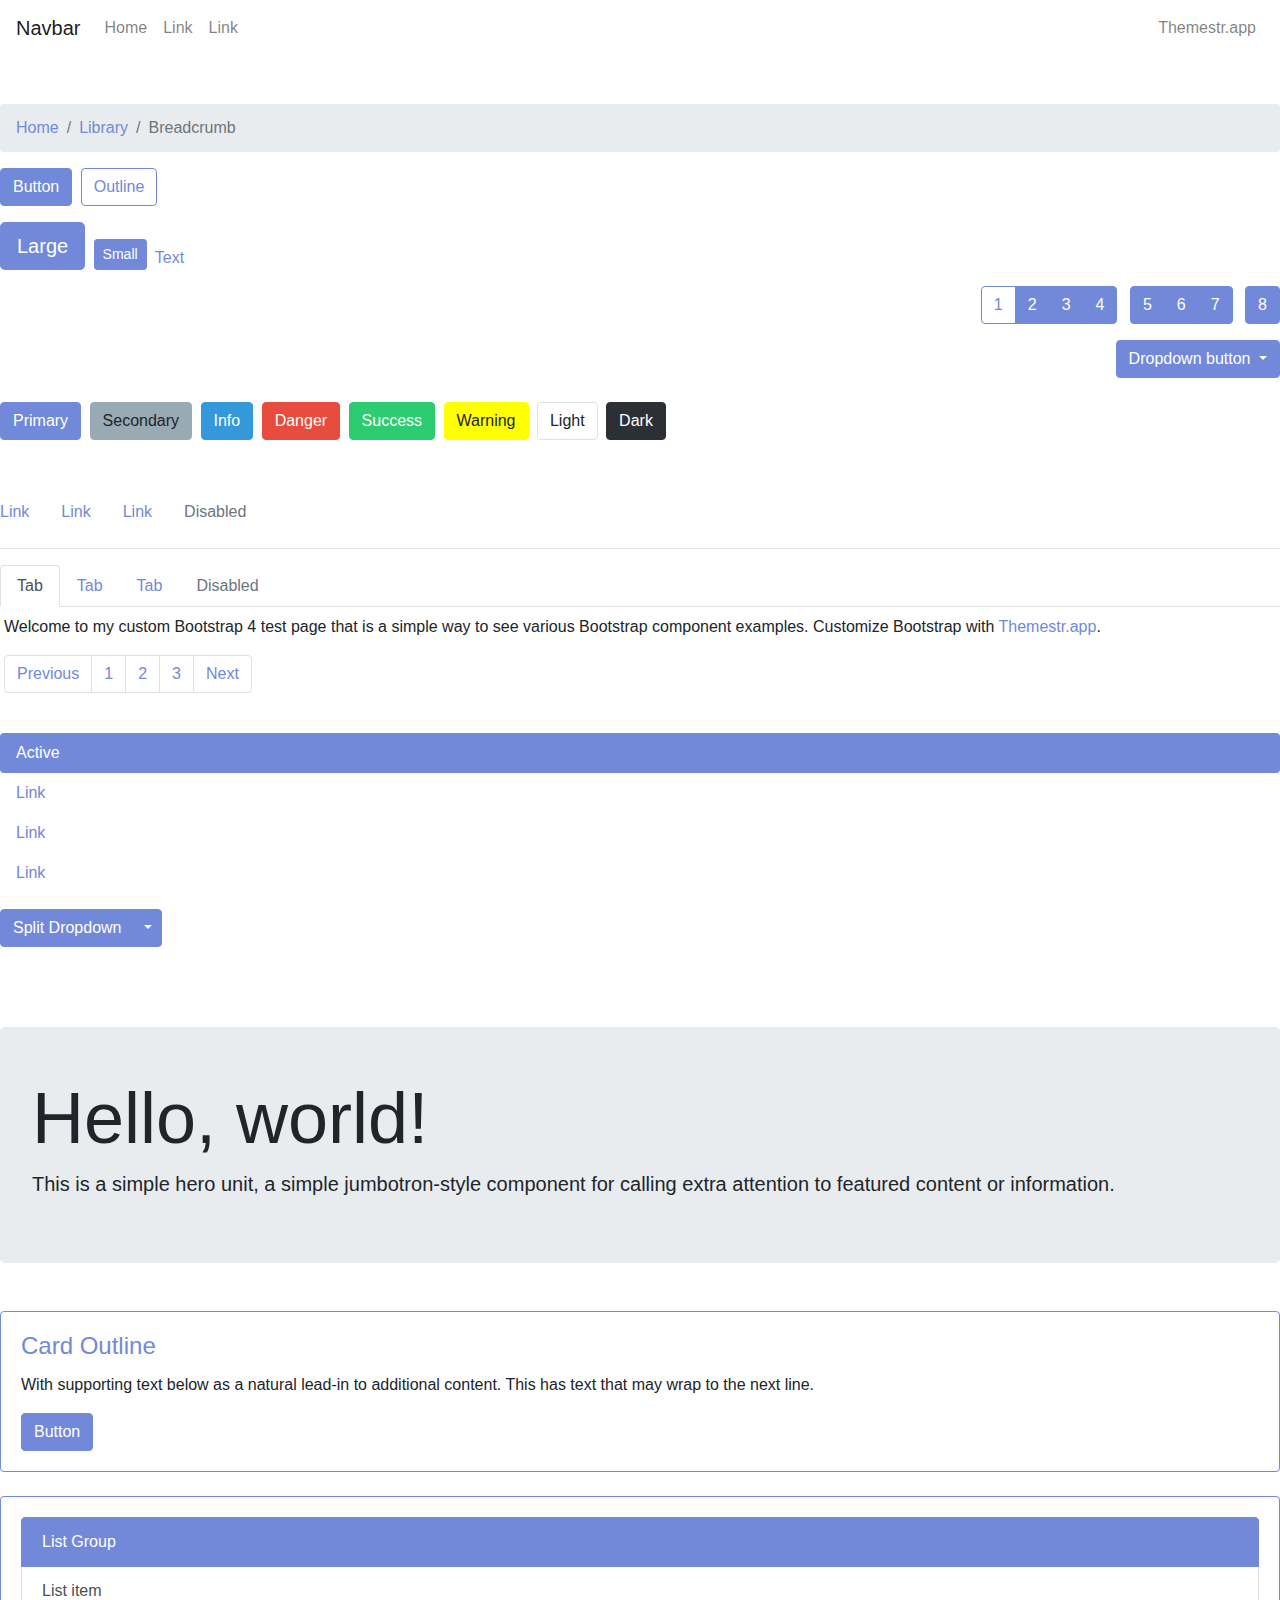
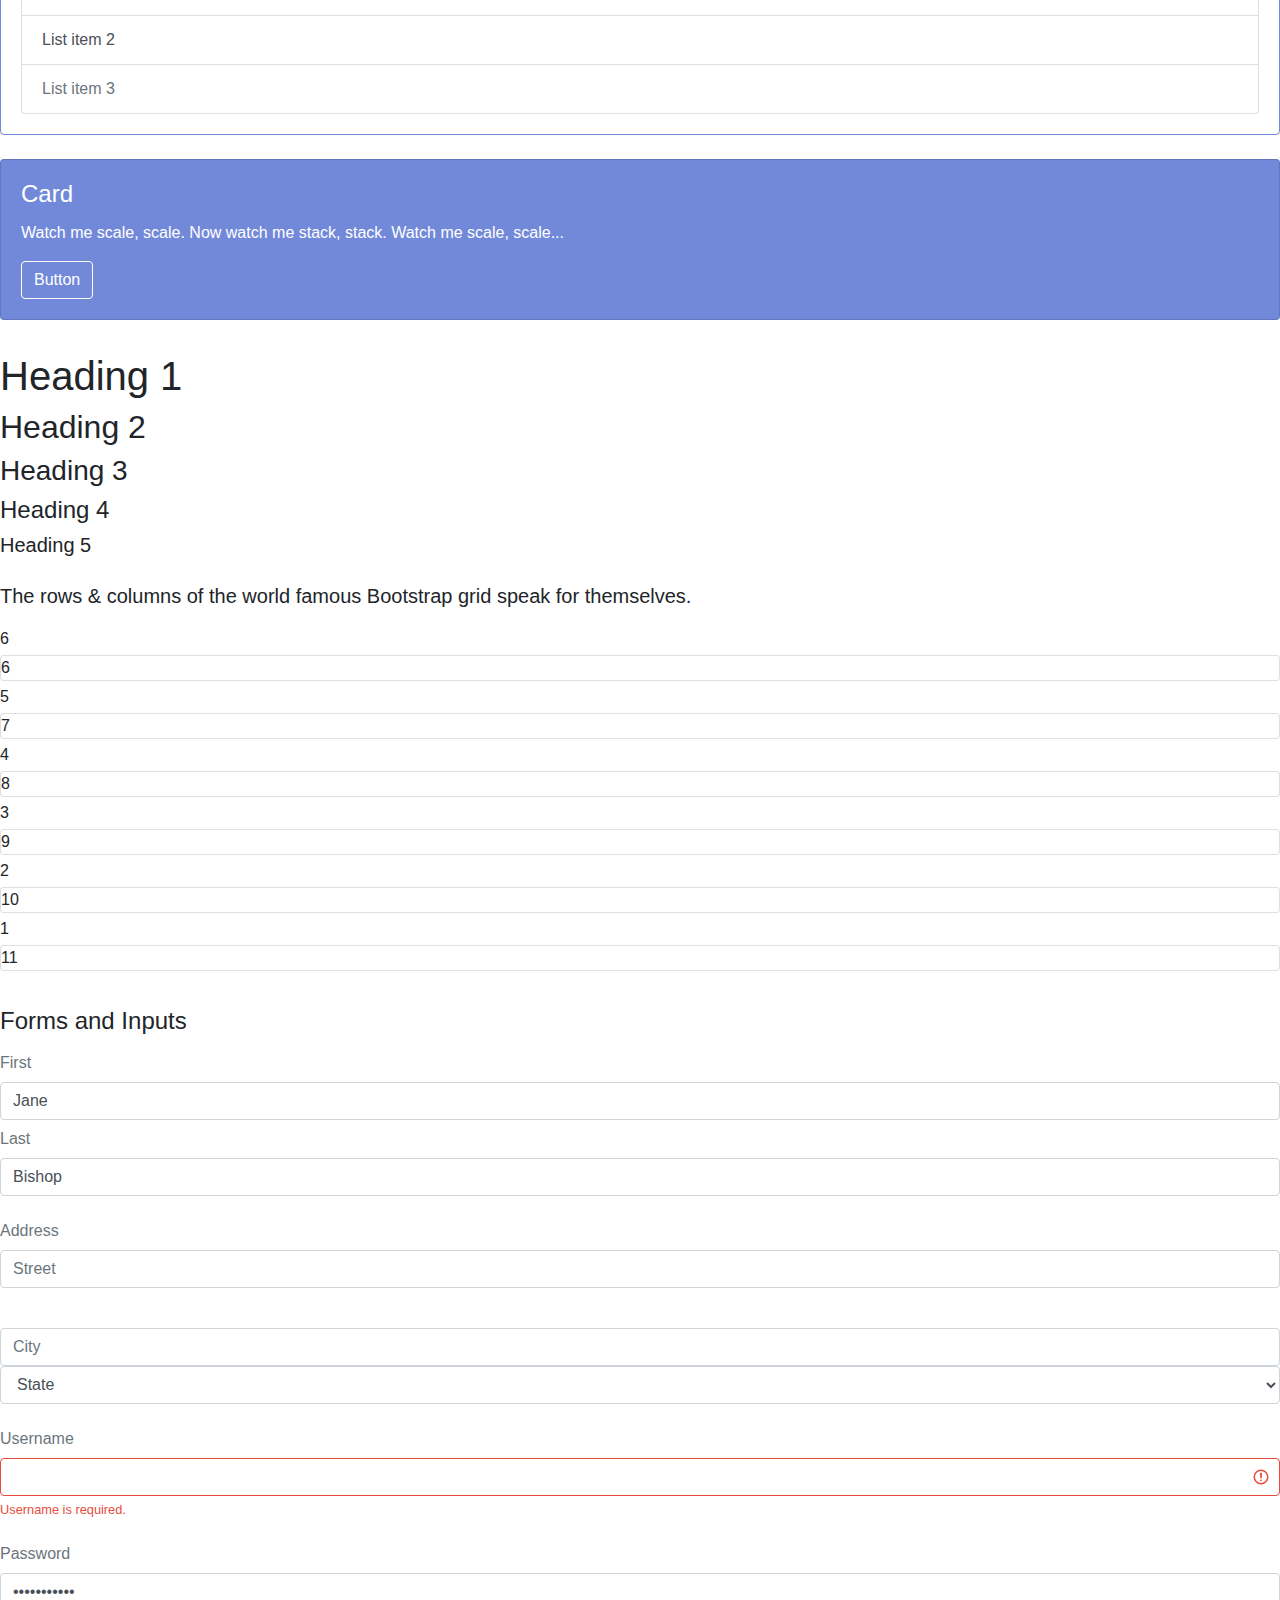
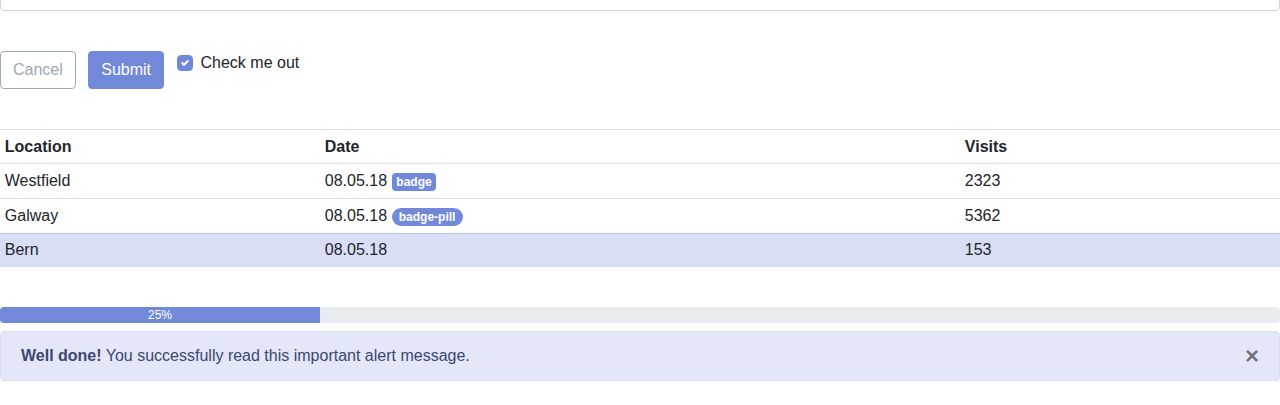
==== demo.html @ 594315ea "init" ====
<!DOCTYPE html>
<html lang="en">
<head>
    <meta charset="UTF-8">
    <meta http-equiv="X-UA-Compatible" content="IE=edge">
    <meta name="viewport" content="width=device-width, initial-scale=1.0">
    <title>Document</title>
    <link rel="stylesheet" href="v4/bootstrap.min.css">
</head>
<body>
    <div class="flex-grow-1 d-flex flex-column">
        <nav class="navbar navbar-expand-md navbar-light bg-light navbar-expand-md">
            <a class="navbar-brand" href="#">Navbar</a>
            <ul class="navbar-nav w-100">
                <li class="nav-item"><a href="#" class="nav-link">Home</a></li>
                <li class="nav-item"><a href="#" class="nav-link">Link</a></li>
                <li class="nav-item"><a href="#" class="nav-link">Link</a></li>
                <li class="nav-item ml-md-auto"><a href="https://themestr.app/" class="nav-link">Themestr.app</a></li>
            </ul>
        </nav>
        <!-- /bootstrap nav -->
        <div class="container-fluid">
            <!-- bootstrap nav -->
            <div class="row">
                <div class="col-xl-9 col-lg-10 mx-auto" id="content">
                    <div class="row">
                        <div class="col-md pt-5">
                            <section id="buttons" class="pb-2">
                                <div class="row">
                                    <div class="col-12">
    
                                        <!-- Breadcrumb -->
                                        <nav aria-label="breadcrumb">
                                            <ol class="breadcrumb">
                                                <li class="breadcrumb-item"><a href="#">Home</a></li>
                                                <li class="breadcrumb-item"><a href="#">Library</a></li>
                                                <li class="breadcrumb-item active" aria-current="page">Breadcrumb</li>
                                            </ol>
                                        </nav>
    
                                    </div>
                                    <div class="col-lg-4">
                                        <div class="pb-3">
                                            <button type="button" class="btn btn-primary mr-1">Button</button>
                                            <button type="button" class="btn btn-outline-primary">Outline</button>
                                        </div>
                                        <div class="pb-3">
                                            <!-- Large Button -->
                                            <button type="button"
                                                class="btn btn-primary align-bottom btn-lg mr-1">Large</button>
    
                                            <!-- Small Button -->
                                            <button type="button"
                                                class="btn btn-primary align-bottom btn-sm mr-1">Small</button>
    
                                            <!-- Link -->
                                            <a href="#">Text</a>
                                        </div>
                                    </div>
                                    <div class="col-lg-8 text-right">
    
                                        <!-- Button toolbar -->
                                        <div class="btn-toolbar d-inline-block mb-3" role="toolbar"
                                            aria-label="Toolbar with button groups">
                                            <div class="btn-group mr-2" role="group" aria-label="First group">
                                                <button type="button" class="btn btn-outline-primary">1</button>
                                                <button type="button" class="btn btn-primary">2</button>
                                                <button type="button" class="btn btn-primary">3</button>
                                                <button type="button" class="btn btn-primary">4</button>
                                            </div>
                                            <div class="btn-group mr-2" role="group" aria-label="Second group">
                                                <button type="button" class="btn btn-primary">5</button>
                                                <button type="button" class="btn btn-primary">6</button>
                                                <button type="button" class="btn btn-primary">7</button>
                                            </div>
                                            <div class="btn-group" role="group" aria-label="Third group">
                                                <button type="button" class="btn btn-primary">8</button>
                                            </div>
                                        </div>
    
                                        <!-- Dropdown Button -->
                                        <div class="dropdown">
                                            <button class="btn btn-primary dropdown-toggle" type="button"
                                                id="dropdownMenuButton" data-toggle="dropdown" aria-haspopup="true"
                                                aria-expanded="false">
                                                Dropdown button
                                            </button>
                                            <div class="dropdown-menu" aria-labelledby="dropdownMenuButton">
                                                <a class="dropdown-item" href="#">Action</a>
                                                <a class="dropdown-item" href="#">Another action</a>
                                                <a class="dropdown-item" href="#">Something else here</a>
                                            </div>
                                        </div>
    
                                    </div>
                                    <div class="col-12 py-4">
                                        <button class="btn btn-primary mr-1 mb-1">Primary</button>
                                        <button class="btn btn-secondary mr-1 mb-1">Secondary</button>
                                        <button class="btn btn-info mr-1 mb-1">Info</button>
                                        <button class="btn btn-danger mr-1 mb-1">Danger</button>
                                        <button class="btn btn-success mr-1 mb-1">Success</button>
                                        <button class="btn btn-warning mr-1 mb-1">Warning</button>
                                        <button class="btn btn-light border mr-1 mb-1">Light</button>
                                        <button class="btn btn-dark mr-1 mb-1">Dark</button>
                                    </div>
                                </div>
                            </section>
    
                            <section id="navs" class="py-3">
                                <div class="row">
                                    <div class="col-lg-9 pb-4">
    
                                        <!-- Nav -->
                                        <ul class="nav">
                                            <li class="nav-item">
                                                <a class="nav-link pl-0" href="#">Link</a>
                                            </li>
                                            <li class="nav-item">
                                                <a class="nav-link" href="#">Link</a>
                                            </li>
                                            <li class="nav-item">
                                                <a class="nav-link" href="#">Link</a>
                                            </li>
                                            <li class="nav-item">
                                                <a class="nav-link disabled" href="#">Disabled</a>
                                            </li>
                                        </ul>
                                        <hr>
    
                                        <!-- Nav Tabs -->
                                        <ul class="nav nav-tabs">
                                            <li class="nav-item">
                                                <a class="nav-link active" href="#tab1" data-toggle="tab">Tab</a>
                                            </li>
                                            <li class="nav-item">
                                                <a class="nav-link" href="#tab2" data-toggle="tab">Tab</a>
                                            </li>
                                            <li class="nav-item">
                                                <a class="nav-link" href="#tab3" data-toggle="tab">Tab</a>
                                            </li>
                                            <li class="nav-item">
                                                <a class="nav-link disabled" href="#tab4" data-toggle="tab">Disabled</a>
                                            </li>
                                        </ul>
                                        <div class="tab-content px-1 pt-2">
                                            <div class="tab-pane active" id="tab1">
                                                <p>
                                                    Welcome to my custom Bootstrap 4 test page that is a simple way to see
                                                    various Bootstrap component examples. Customize Bootstrap with <a
                                                        href="https://themestr.app">Themestr.app</a>.
                                                </p>
                                                <nav aria-label="Page navigation example">
                                                    <ul class="pagination">
                                                        <li class="page-item"><a class="page-link" href="#">Previous</a>
                                                        </li>
                                                        <li class="page-item"><a class="page-link" href="#">1</a></li>
                                                        <li class="page-item"><a class="page-link" href="#">2</a></li>
                                                        <li class="page-item"><a class="page-link" href="#">3</a></li>
                                                        <li class="page-item"><a class="page-link" href="#">Next</a></li>
                                                    </ul>
                                                </nav>
                                            </div>
                                            <div class="tab-pane" id="tab2">2. Put a little content in your pane.</div>
                                            <div class="tab-pane" id="tab3">3. Put some more content in your pane here.
                                            </div>
                                        </div>
                                    </div>
                                    <div class="col-lg-3 pb-4">
    
                                        <!-- Vertical Nav -->
                                        <ul class="nav nav-pills flex-column mb-3">
                                            <li class="nav-item">
                                                <a class="nav-link active" href="#" data-toggle="popover"
                                                    data-trigger="hover" data-placement="top" data-title="Primary color"
                                                    data-content="Links and 'active' elements always use the primary color.">Active</a>
                                            </li>
                                            <li class="nav-item">
                                                <a class="nav-link" href="#">Link</a>
                                            </li>
                                            <li class="nav-item">
                                                <a class="nav-link" href="#">Link</a>
                                            </li>
                                            <li class="nav-item">
                                                <a class="nav-link" href="#">Link</a>
                                            </li>
                                        </ul>
    
    
                                        <!-- Dropdown Split Button -->
                                        <div class="btn-group mb-3">
                                            <button type="button" class="btn btn-primary btn-block">Split Dropdown</button>
                                            <button type="button"
                                                class="btn btn-primary dropdown-toggle dropdown-toggle-split"
                                                data-toggle="dropdown" aria-haspopup="true" aria-expanded="false">
                                                <span class="sr-only">Toggle Dropdown</span>
                                            </button>
                                            <div class="dropdown-menu dropdown-menu-right">
                                                <a class="dropdown-item" href="#">Action</a>
                                                <a class="dropdown-item" href="#">Link</a>
                                                <div class="dropdown-divider"></div>
                                                <a class="dropdown-item" href="#">Separated link</a>
                                            </div>
                                        </div>
                                    </div>
                                </div>
                            </section>
    
                            <section id="cards" class="bg-faded py-2">
                                <div class="d-flex my-3">
    
                                    <!-- Jumbotron -->
                                    <div class="jumbotron w-100 py-5 mx-auto">
                                        <h1 class="display-3">Hello, world!</h1>
                                        <p class="lead">This is a simple hero unit, a simple jumbotron-style component for
                                            calling extra attention to featured content or information.</p>
                                    </div>
    
                                </div>
                                <div class="row">
                                    <div class="col-xl-6 col-lg-4 mb-4">
    
                                        <!-- Card -->
                                        <div class="card border-primary h-100">
                                            <div class="card-body d-flex flex-column align-items-start">
                                                <h4 class="card-title text-primary">Card Outline</h4>
                                                <p class="card-text">With supporting text below as a natural lead-in to
                                                    additional content. This has text that may wrap to the next line.</p>
                                                <a href="#" class="btn btn-primary mt-auto">Button</a>
                                            </div>
                                        </div>
    
                                    </div>
                                    <div class="col-xl-6 col-lg-4 mb-4">
                                        <div class="card border-primary h-100">
                                            <div class="card-body">
    
                                                <!-- List Group -->
                                                <div class="list-group">
                                                    <a href="#" class="list-group-item list-group-item-action active">List
                                                        Group</a>
                                                    <a href="#" class="list-group-item list-group-item-action">List item</a>
                                                    <a href="#" class="list-group-item list-group-item-action">List item
                                                        2</a>
                                                    <a href="#" class="list-group-item list-group-item-action disabled">List
                                                        item 3</a>
                                                </div>
    
                                            </div>
                                        </div>
                                    </div>
                                    <div class="col-xl-12 col-lg-4 mb-4">
                                        <div class="card bg-primary text-white h-100">
                                            <div class="card-body d-flex flex-column align-items-start">
                                                <h4 class="card-title">Card</h4>
                                                <p class="card-text">Watch me scale, scale. Now watch me stack, stack. Watch
                                                    me scale, scale...</p>
                                                <a href="#" class="btn btn-primary border-white mt-auto">Button</a>
                                            </div>
                                        </div>
                                    </div>
                                </div>
                            </section>
    
                            <section>
                                <h1>Heading 1</h1>
                                <h2>Heading 2</h2>
                                <h3>Heading 3</h3>
                                <h4>Heading 4</h4>
                                <h5>Heading 5</h5>
                            </section>
    
                            <section id="grid" class="py-3">
                                <p class="lead">The rows &amp; columns of the world famous Bootstrap grid speak for
                                    themselves.</p>
                                <div class="row">
                                    <div class="col-sm-6">
                                        6
                                    </div>
                                    <div class="col-6">
                                        <div class="card my-1 bg-light">6</div>
                                    </div>
                                    <div class="col-sm-5">
                                        5
                                    </div>
                                    <div class="col-7">
                                        <div class="card my-1">7</div>
                                    </div>
                                    <div class="col-sm-4">
                                        4
                                    </div>
                                    <div class="col-8">
                                        <div class="card my-1">8</div>
                                    </div>
                                    <div class="col-sm-3">
                                        3
                                    </div>
                                    <div class="col-9">
                                        <div class="card my-1">9</div>
                                    </div>
                                    <div class="col-sm-2">
                                        2
                                    </div>
                                    <div class="col-10">
                                        <div class="card my-1">10</div>
                                    </div>
                                    <div class="col-sm-1">
                                        1
                                    </div>
                                    <div class="col-11">
                                        <div class="card my-1">11</div>
                                    </div>
                                </div>
                            </section>
    
                            <section id="forms" class="py-3">
                                <div class="row">
                                    <div class="col-md-12">
                                        <h4>Forms and Inputs</h4>
    
                                        <!-- Form -->
                                        <form role="form">
                                            <div class="form-group row">
                                                <label
                                                    class="col-md-2 col-form-label form-control-label text-muted">First</label>
                                                <div class="col-md-4">
                                                    <input class="form-control" type="text" value="Jane">
                                                </div>
                                                <label
                                                    class="col-md-1 col-form-label form-control-label text-muted">Last</label>
                                                <div class="col-md-5">
                                                    <input class="form-control" type="text" value="Bishop">
                                                </div>
                                            </div>
                                            <div class="form-group row">
                                                <label
                                                    class="col-lg-2 col-form-label form-control-label text-muted">Address</label>
                                                <div class="col-lg-10">
                                                    <input class="form-control" type="text" placeholder="Street">
                                                </div>
                                            </div>
                                            <div class="form-group row">
                                                <label
                                                    class="col-lg-2 col-form-label form-control-label text-muted"></label>
                                                <div class="col-lg-6">
                                                    <input class="form-control" type="text" placeholder="City">
                                                </div>
                                                <div class="col-lg-4">
                                                    <select class="form-control">
                                                        <option>State</option>
                                                        <option>AK</option>
                                                        <option>AZ</option>
                                                        <option>CA</option>
                                                        <option>CO</option>
                                                    </select>
                                                </div>
                                            </div>
                                            <div class="form-group row was-validated">
                                                <label
                                                    class="col-lg-2 col-form-label form-control-label text-muted">Username</label>
                                                <div class="col-lg-10">
                                                    <input class="form-control" type="text" required="">
                                                    <div class="invalid-feedback">
                                                        Username is required.
                                                    </div>
                                                </div>
                                            </div>
                                            <div class="form-group row">
                                                <label
                                                    class="col-lg-2 col-form-label form-control-label text-muted">Password</label>
                                                <div class="col-lg-10">
                                                    <input class="form-control" type="password" value="11111122333">
                                                </div>
                                            </div>
                                            <div class="form-group row">
                                                <label class="col-lg-2 col-form-label form-control-label"></label>
                                                <div class="col-lg-10">
                                                    <input type="reset" class="btn btn-outline-secondary mr-2"
                                                        value="Cancel">
                                                    <input type="button" class="btn btn-primary mr-2" value="Submit">
                                                    <div class="custom-control custom-checkbox d-inline">
                                                        <input type="checkbox" class="custom-control-input" id="customCheck"
                                                            checked="">
                                                        <label class="custom-control-label" for="customCheck">Check me
                                                            out</label>
                                                    </div>
                                                </div>
                                            </div>
                                        </form>
    
                                    </div>
                                </div>
                            </section>
    
                            <section id="more" class="py-2">
                                <div class="row">
                                    <div class="col-md-12">
                                        <div class="table-responsive">
                                            <table class="table table-hover table-sm">
                                                <tbody>
                                                    <tr>
                                                        <th class="w-25">Location</th>
                                                        <th class="w-50">Date</th>
                                                        <th class="w-25">Visits</th>
                                                    </tr>
                                                    <tr>
                                                        <td>Westfield</td>
                                                        <td>08.05.18 <span class="badge badge-primary">badge</span></td>
                                                        <td>2323</td>
                                                    </tr>
                                                    <tr>
                                                        <td>Galway</td>
                                                        <td>08.05.18 <span
                                                                class="badge badge-pill badge-primary">badge-pill</span>
                                                        </td>
                                                        <td>5362</td>
                                                    </tr>
                                                    <tr class="table-primary">
                                                        <td>Bern</td>
                                                        <td>08.05.18</td>
                                                        <td>153</td>
                                                    </tr>
                                                </tbody>
                                            </table>
                                        </div>
                                    </div>
                                    <div class="w-100 my-4"></div>
                                    <div class="col-md-12">
                                        <div class="progress mb-2">
                                            <div class="progress-bar bg-primary w-25" role="progressbar" aria-valuenow="25"
                                                aria-valuemin="0" aria-valuemax="100">25%</div>
                                        </div>
                                    </div>
                                    <div class="col-md-12">
    
                                        <!-- Alert -->
                                        <div class="alert alert-primary alert-dismissable show fade" role="alert">
                                            <button type="button" class="close" data-dismiss="alert" aria-label="Close">
                                                <span aria-hidden="true">×</span>
                                            </button>
                                            <strong>Well done!</strong> You successfully read this important alert message.
                                        </div>
                                    </div>
    
                                </div>
                            </section>
                        </div>
                    </div>
                </div>
            </div>
        </div>
    </div>
</body>
</html>
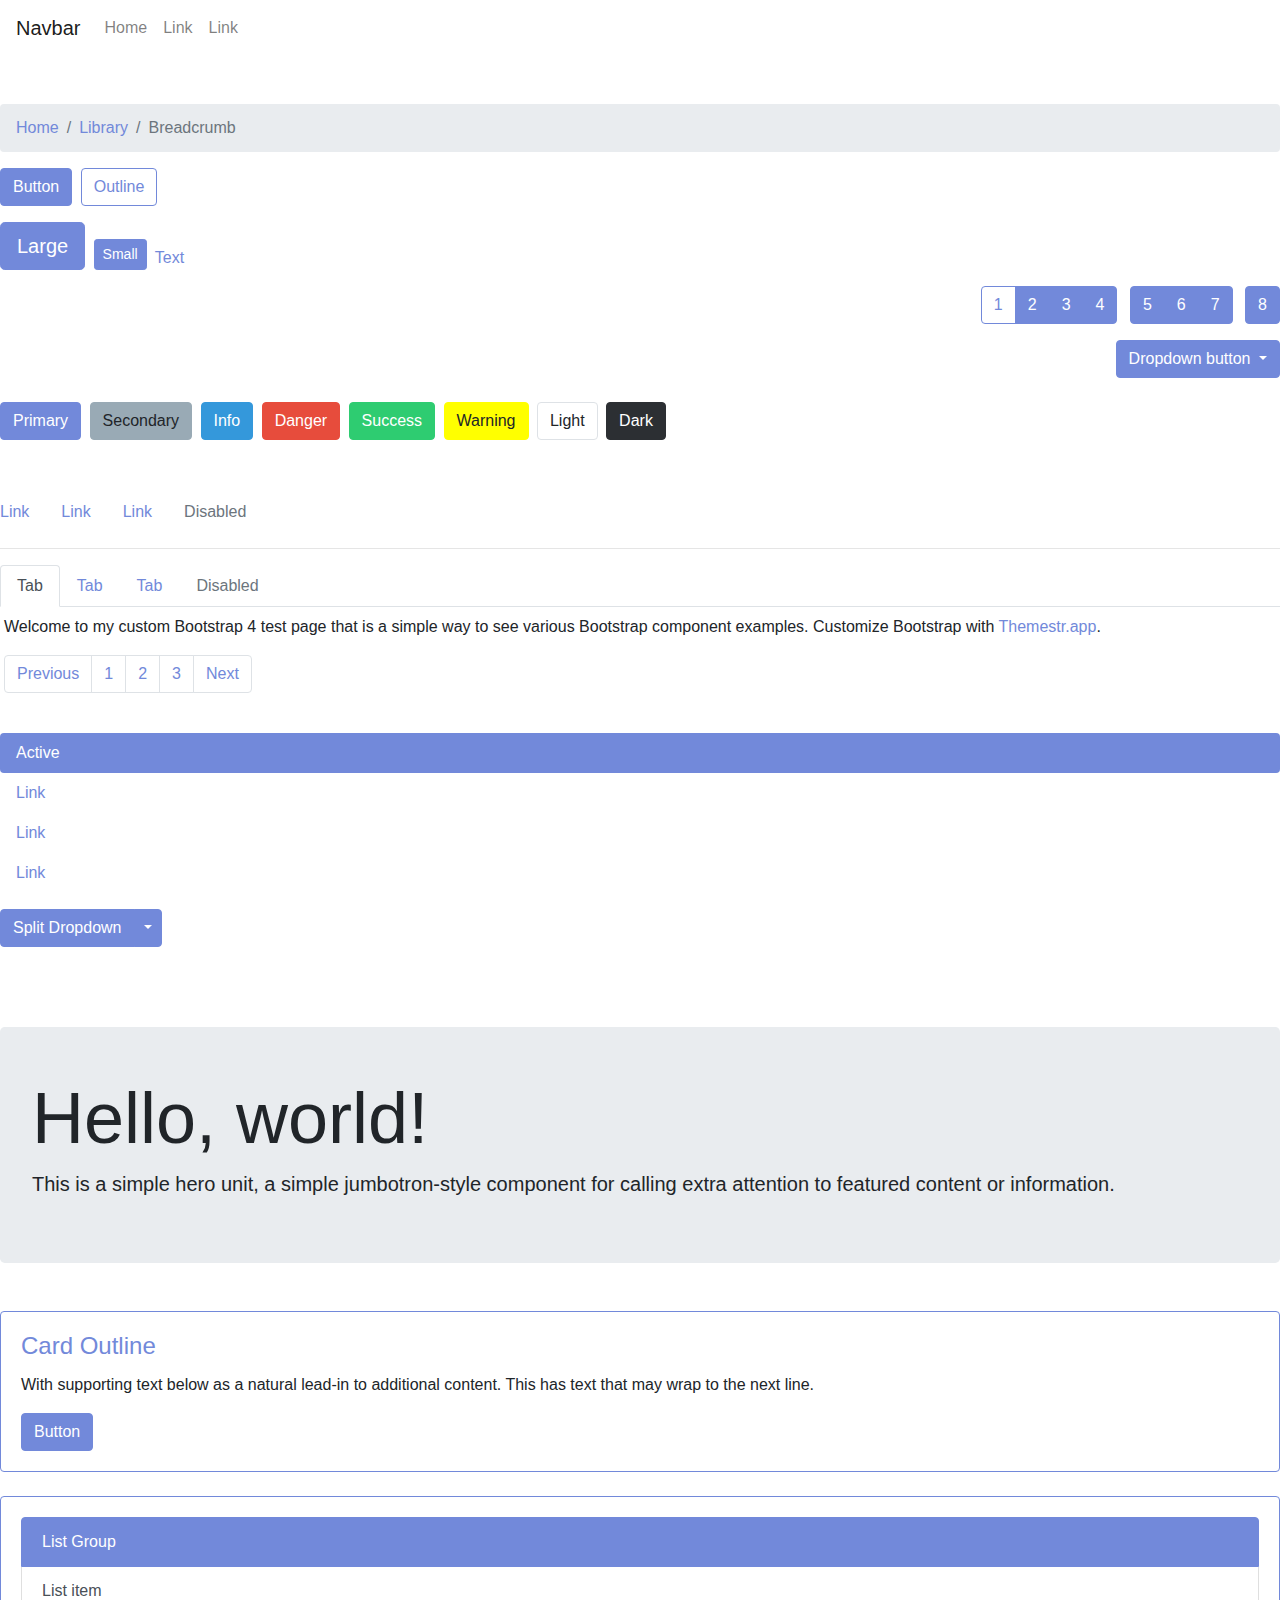
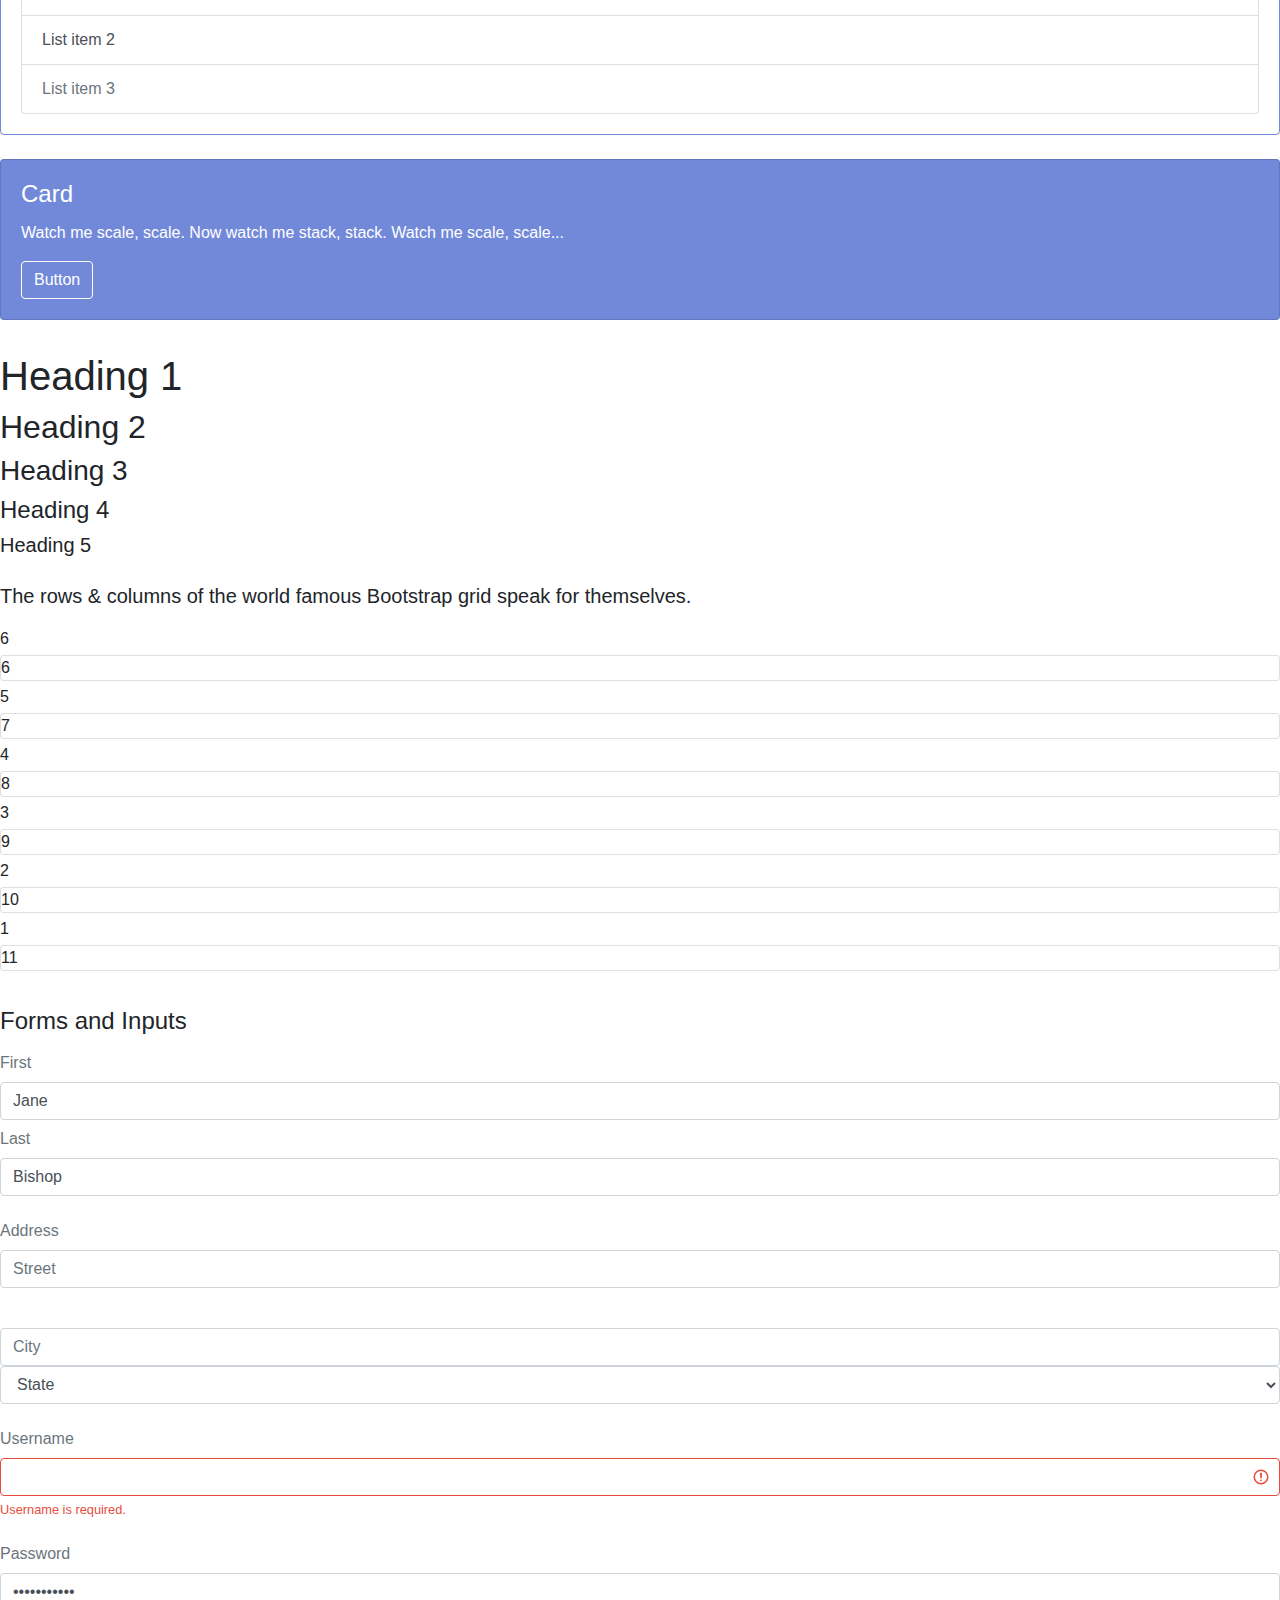
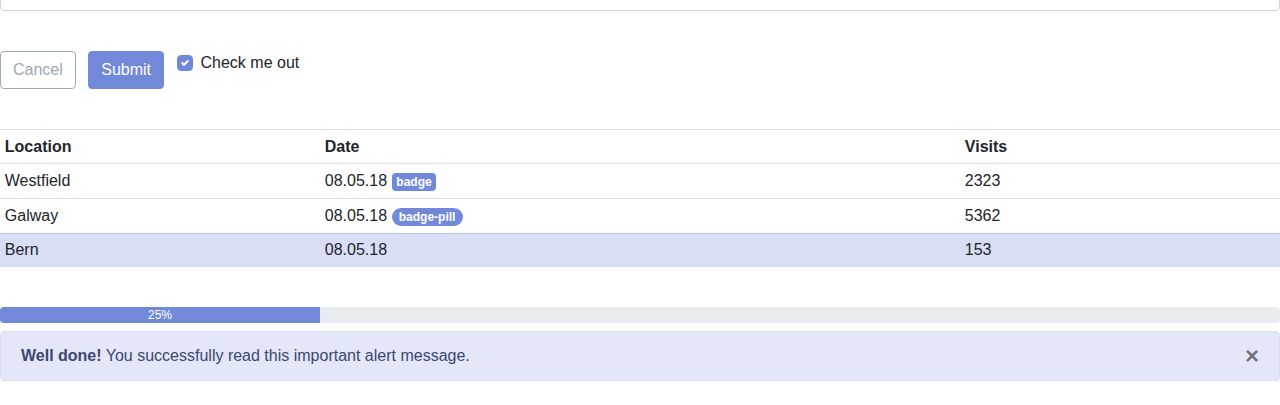
==== commit 8e3c146c: "remake" ====
--- a/demo.html
+++ b/demo.html
@@ -4,7 +4,7 @@
     <meta charset="UTF-8">
     <meta http-equiv="X-UA-Compatible" content="IE=edge">
     <meta name="viewport" content="width=device-width, initial-scale=1.0">
-    <title>Document</title>
+    <title>Bootstrap</title>
     <link rel="stylesheet" href="v4/bootstrap.min.css">
 </head>
 <body>
@@ -15,7 +15,6 @@
                 <li class="nav-item"><a href="#" class="nav-link">Home</a></li>
                 <li class="nav-item"><a href="#" class="nav-link">Link</a></li>
                 <li class="nav-item"><a href="#" class="nav-link">Link</a></li>
-                <li class="nav-item ml-md-auto"><a href="https://themestr.app/" class="nav-link">Themestr.app</a></li>
             </ul>
         </nav>
         <!-- /bootstrap nav -->
